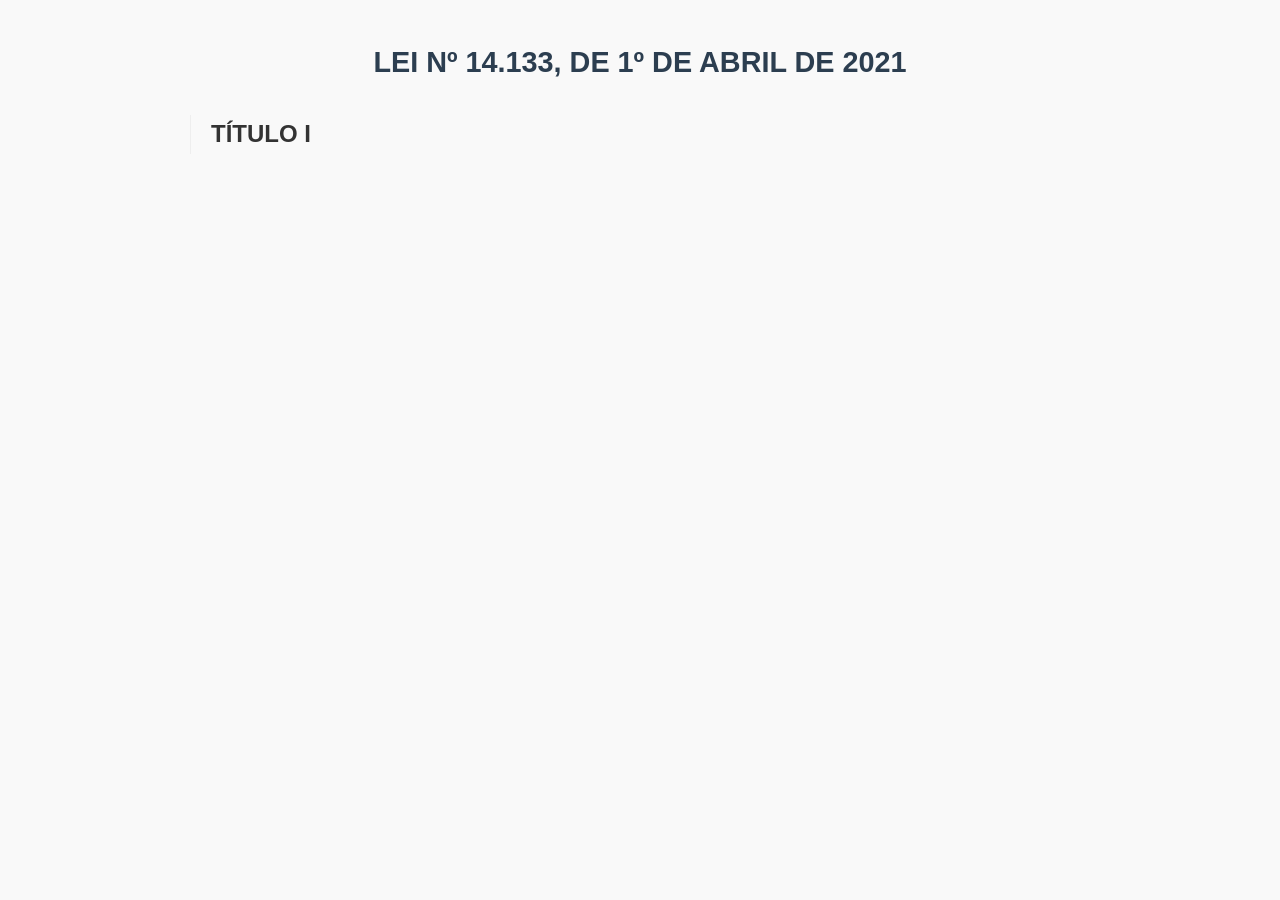
==== index.html @ eb68d9a8 "feat: Create interactive website for Brazilian Law 14.133/2021 This commit introduces a set of files" ====
<!DOCTYPE html>
<html lang="pt-BR">
<head>
    <meta charset="UTF-8">
    <meta name="viewport" content="width=device-width, initial-scale=1.0">
    <title>Lei 14.133/2021 - Nova Lei de Licitações</title>
    <link rel="stylesheet" href="style.css">
</head>
<body>
    <div id="LEI14133" class="lei-item">
<h1>LEI Nº 14.133, DE 1º DE ABRIL DE 2021</h1>
<div class="lei-content"><div id="tituloI" class="titulo-item">
<h2 class="titulo-header">TÍTULO I</h2>
<div class="titulo-content" style="display: none;"><div id="tituloIcapituloI" class="capitulo-item">
<h3 class="capitulo-header">CAPÍTULO I</h3>
<div class="capitulo-content" style="display: none;"><div id="art1" class="artigo-item">
<h4 class="artigo-header">Art. 1</h4>
<div class="article-text">Art. 1º Esta Lei estabelece normas gerais de licitação e contratação para as Administrações Públicas diretas, autárquicas e fundacionais da União, dos Estados, do Distrito Federal e dos Municípios, e abrange:</div>
<div class="article-children" style="display: none;"><div id="art1i" class="inciso-item">
<p>I - os órgãos dos Poderes Legislativo e Judiciário da União, dos Estados e do Distrito Federal e os órgãos do Poder Legislativo dos Municípios, quando no desempenho de função administrativa;</p>
<div id="art1ii" class="alinea-item">
<p>II - os fundos especiais e as demais entidades controladas direta ou indiretamente pela Administração Pública.</p>
</div>
</div>
<div id="art1§1" class="paragrafo-item">
<p>§ 1º Não são abrangidas por esta Lei as empresas públicas, as sociedades de economia mista e as suas respectivas subsidiárias, regidas pela Lei nº 13.303, de 30 de junho de 2016 , ressalvado o disposto no <span class="cross-ref" data-ref-target="art178">art. 178 desta Lei.</span></p>
</div>
<div id="art1§2" class="paragrafo-item">
<p>§ 2º As contratações realizadas no âmbito das repartições públicas sediadas no exterior obedecerão às peculiaridades locais e aos princípios básicos estabelecidos nesta Lei, na forma de regulamentação específica a ser editada por ministro de Estado.</p>
</div>
<div id="art1§3" class="paragrafo-item">
<p>§ 3º Nas licitações e contratações que envolvam recursos provenientes de empréstimo ou doação oriundos de agência oficial de cooperação estrangeira ou de organismo financeiro internacional de que o Brasil seja parte, poderão ser admitidas:</p>
<div id="art1§3i" class="alinea-item">
<p>I - condições decorrentes de acordos internacionais aprovados pelo Congresso Nacional e ratificados pelo Presidente da República;</p>
</div>
<div id="art1§3ii" class="alinea-item">
<p>II - normas e procedimentos próprios das agências ou dos organismos, desde que:</p>
</div>
<div id="art1§3iia" class="alinea-item">
<p>a) sejam exigidos para a obtenção do empréstimo ou da doação;</p>
</div>
<div id="art1§3iib" class="alinea-item">
<p>b) não conflitem com os princípios básicos estabelecidos nesta Lei;</p>
</div>
<div id="art1§3iic" class="alinea-item">
<p>c) sejam indicados no respectivo contrato de empréstimo ou doação e tenham sido objeto de parecer favorável do órgão jurídico do contratante nacional, previamente à celebração do referido contrato.</p>
</div>
</div>
</div>
</div>
</div>
</div>
<div id="tituloIcapituloII" class="capitulo-item">
<h3 class="capitulo-header">CAPÍTULO II</h3>
<div class="capitulo-content" style="display: none;"><div id="art2" class="artigo-item">
<h4 class="artigo-header">Art. 2</h4>
<div class="article-text">Art. 2º A Nova Lei de Licitações e Contratos Administrativos rege-se pelos princípios da legalidade, da impessoalidade, da moralidade, da publicidade, da eficiência, do interesse público, da probidade administrativa, da igualdade, do planejamento, da transparência, da eficácia, da segregação de funções, da motivação, da vinculação ao edital, do julgamento objetivo, da segurança jurídica, da razoabilidade, da competitividade, da proporcionalidade, da celeridade, da economicidade e do desenvolvimento nacional sustentável, assim como pelas disposições do Decreto-Lei nº 4.657, de 4 de setembro de 1942 (Lei de Introdução às Normas do Direito Brasileiro) .</div>
<div class="article-children" style="display: none;"><div id="art2punico" class="paragrafo-item">
<p>Parágrafo único. A Administração Pública zelará pelo cumprimento dos princípios estabelecidos neste artigo, promovendo, sempre que possível, a sua efetiva aplicação aos processos de licitação e aos contratos administrativos. <span class="cross-ref" data-ref-target="art1">Referencia ao Art. 1 para teste.</span></p>
</div>
</div>
</div>
</div>
</div>
</div>
</div>
</div>
</div>

    <script src="script.js"></script>
</body>
</html>
---- style.css ----
/* General Body and Typography */
body {
    font-family: Arial, Verdana, sans-serif;
    line-height: 1.6;
    margin: 0 auto;
    padding: 20px;
    max-width: 900px; /* Max width for better readability on large screens */
    background-color: #f9f9f9;
    color: #333;
}

h1 { /* Main Law Title, e.g., LEI Nº 14.133... */
    text-align: center;
    color: #2c3e50;
    margin-bottom: 30px;
    font-size: 1.8em;
}

/* Collapsible Section Headers */
.title-header,
.chapter-header,
.article-header {
    cursor: pointer;
    padding: 10px 15px;
    margin-top: 10px;
    margin-bottom: 5px;
    background-color: #e7f0f7; /* Light blue background for headers */
    border-left: 4px solid #3498db; /* Blue accent border */
    transition: background-color 0.3s ease;
}

.title-header:hover,
.chapter-header:hover,
.article-header:hover {
    background-color: #d0e0ee; /* Slightly darker on hover */
}

.title-header {
    font-size: 1.5em;
    font-weight: bold;
    background-color: #d6eaf8; /* A bit distinct for titles */
    border-left-color: #2980b9;
}

.chapter-header {
    font-size: 1.3em;
    font-weight: bold;
    background-color: #e0e9f0;
    border-left-color: #5dade2;
    margin-left: 20px; /* Indent chapters slightly */
}

.article-header {
    font-size: 1.1em;
    font-weight: bold;
    background-color: #ebf0f5;
    border-left-color: #85c1e9;
    margin-left: 40px; /* Indent articles slightly more */
}

/* Expansion Indicators (+/-) */
.title-header::before,
.chapter-header::before,
.article-header::before {
    content: '+ ';
    font-weight: bold;
    margin-right: 8px;
    color: #2980b9;
}

.title-header.expanded::before,
.chapter-header.expanded::before,
.article-header.expanded::before {
    content: '- ';
    color: #c0392b;
}

/* Content Areas Styling */
.lei-content,
.title-content,
.chapter-content,
.article-children {
    padding-left: 20px; /* General indentation for content under a header */
    border-left: 1px solid #eee; /* Subtle line to show scope */
}

/* Indentation for specific law item types */
.title-item { margin-bottom: 15px; }
.chapter-item { margin-bottom: 10px; }
.article-item { margin-bottom: 8px; }

.article-text { /* The caput of an article */
    padding: 8px 0;
    margin-left: 40px; /* Align with article header's indentation */
    font-style: italic; /* Optional: distinguish caput */
}

.inciso-item,
.paragrafo-item,
.alinea-item {
    margin-left: 60px; /* Deepest indentation for these items */
    padding: 4px 0;
    color: #444; /* Slightly lighter text for sub-items */
}

.inciso-item p,
.paragrafo-item p,
.alinea-item p {
    margin: 0; /* Remove default paragraph margins within these items for tighter spacing */
}

/* Tooltip Styling */
.ref-tooltip-active { /* Using the class from script.js */
    position: absolute;
    background-color: #333;
    color: #fff;
    border: 1px solid #555;
    padding: 10px;
    border-radius: 4px;
    max-width: 400px; /* Max width for the tooltip */
    z-index: 1000; /* Ensure it's on top */
    font-size: 0.9em;
    line-height: 1.4;
    box-shadow: 0 2px 5px rgba(0,0,0,0.2);
}

.ref-tooltip-active br { /* Ensure line breaks in tooltip are rendered */
    content: " ";
    display: block;
    margin-bottom: 0.5em;
}


/* Cross-Reference Spans */
.cross-ref {
    color: #2980b9; /* Blue color for links */
    text-decoration: underline;
    cursor: help; /* Indicates more information is available */
    transition: color 0.3s ease;
}

.cross-ref:hover {
    color: #1f618d; /* Darker blue on hover */
}

/* General container for each item - useful for spacing if needed */
.lei-item, .title-item, .chapter-item, .article-item, 
.inciso-item, .paragrafo-item, .alinea-item {
    /* Add any overall spacing or borders for items if desired */
    /* For example: border-bottom: 1px dotted #ccc; */
    /* padding-bottom: 5px; */
}
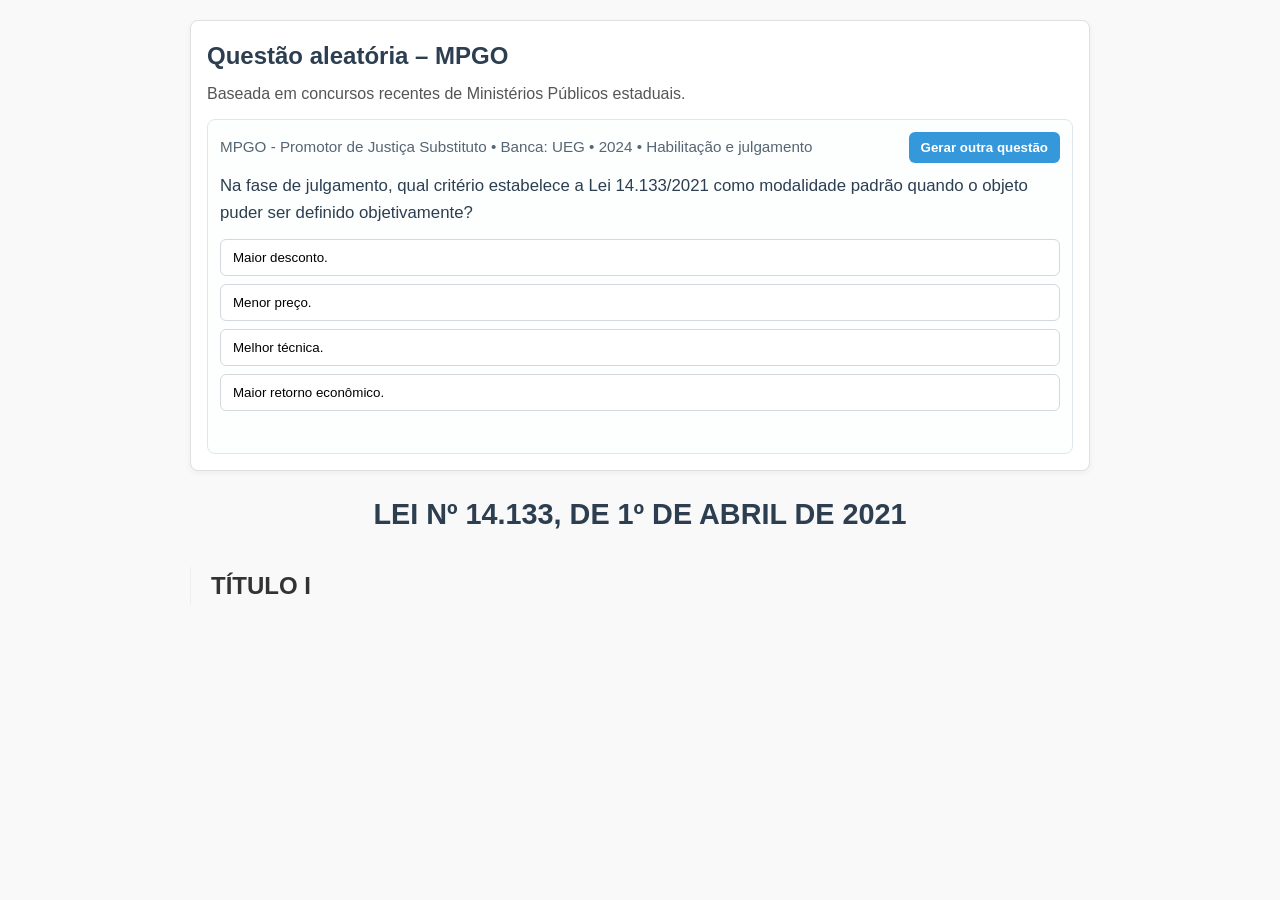
==== commit b2d68cff: "Reduce repeated MPGO questions" ====
--- a/index.html
+++ b/index.html
@@ -7,6 +7,19 @@
     <link rel="stylesheet" href="style.css">
 </head>
 <body>
+    <section class="question-section">
+        <h2>Questão aleatória – MPGO</h2>
+        <p class="question-description">Baseada em concursos recentes de Ministérios Públicos estaduais.</p>
+        <div class="question-card" id="mpgo-question">
+            <div class="question-card__header">
+                <span class="question-meta" data-question-meta>Carregando questões recentes...</span>
+                <button class="question-refresh" type="button" data-new-question>Gerar outra questão</button>
+            </div>
+            <div class="question-text" data-question-text aria-live="polite">Carregando questão...</div>
+            <div class="question-options" data-question-options></div>
+            <div class="question-feedback" data-question-feedback aria-live="polite"></div>
+        </div>
+    </section>
     <div id="LEI14133" class="lei-item">
 <h1>LEI Nº 14.133, DE 1º DE ABRIL DE 2021</h1>
 <div class="lei-content"><div id="tituloI" class="titulo-item">
@@ -68,5 +81,6 @@
 </div>
 
     <script src="script.js"></script>
+    <script src="questions.js"></script>
 </body>
-</html>+</html>
--- a/style.css
+++ b/style.css
@@ -144,9 +144,139 @@
 }
 
 /* General container for each item - useful for spacing if needed */
-.lei-item, .title-item, .chapter-item, .article-item, 
+.lei-item, .title-item, .chapter-item, .article-item,
 .inciso-item, .paragrafo-item, .alinea-item {
     /* Add any overall spacing or borders for items if desired */
     /* For example: border-bottom: 1px dotted #ccc; */
     /* padding-bottom: 5px; */
 }
+
+/* --- MPGO Question Section --- */
+.question-section {
+    background: #fff;
+    border: 1px solid #e0e0e0;
+    border-radius: 8px;
+    box-shadow: 0 2px 6px rgba(0, 0, 0, 0.05);
+    padding: 16px;
+    margin-bottom: 20px;
+}
+
+.question-section h2 {
+    margin: 0 0 6px;
+    color: #2c3e50;
+}
+
+.question-description {
+    margin: 0 0 12px;
+    color: #555;
+}
+
+.question-card {
+    background: #fdfefe;
+    border: 1px solid #dfe6ed;
+    border-radius: 8px;
+    padding: 12px;
+}
+
+.question-card__header {
+    display: flex;
+    align-items: center;
+    justify-content: space-between;
+    gap: 12px;
+    margin-bottom: 10px;
+}
+
+.question-meta {
+    font-size: 0.95em;
+    color: #566573;
+}
+
+.question-refresh {
+    background-color: #3498db;
+    border: none;
+    border-radius: 6px;
+    color: #fff;
+    padding: 8px 12px;
+    cursor: pointer;
+    font-weight: 600;
+    transition: background-color 0.2s ease, transform 0.1s ease;
+}
+
+.question-refresh:hover {
+    background-color: #2d86c1;
+}
+
+.question-refresh:active {
+    transform: translateY(1px);
+}
+
+.question-refresh:disabled,
+.question-refresh--loading {
+    background-color: #95a5a6;
+    cursor: not-allowed;
+    transform: none;
+}
+
+.question-text {
+    font-size: 1.05em;
+    margin-bottom: 12px;
+    color: #2c3e50;
+}
+
+.question-options {
+    display: flex;
+    flex-direction: column;
+    gap: 8px;
+    margin-bottom: 10px;
+}
+
+.question-option {
+    text-align: left;
+    padding: 10px 12px;
+    border-radius: 6px;
+    border: 1px solid #d5d8dc;
+    background: #fff;
+    cursor: pointer;
+    transition: background-color 0.2s ease, border-color 0.2s ease;
+}
+
+.question-option:hover {
+    background-color: #f7fbff;
+    border-color: #3498db;
+}
+
+.question-option--disabled {
+    cursor: default;
+}
+
+.question-option--selected {
+    border-color: #2980b9;
+    background-color: #e8f4fd;
+}
+
+.question-option--correct {
+    border-color: #2ecc71;
+    background-color: #e8f8f2;
+    font-weight: 600;
+}
+
+.question-feedback {
+    min-height: 20px;
+    font-weight: 600;
+    color: #2c3e50;
+}
+
+.question-feedback--success {
+    color: #1e8449;
+}
+
+.question-feedback--error {
+    color: #c0392b;
+}
+
+.question-comment {
+    margin-top: 6px;
+    font-weight: normal;
+    color: #4d5656;
+    line-height: 1.4;
+}
